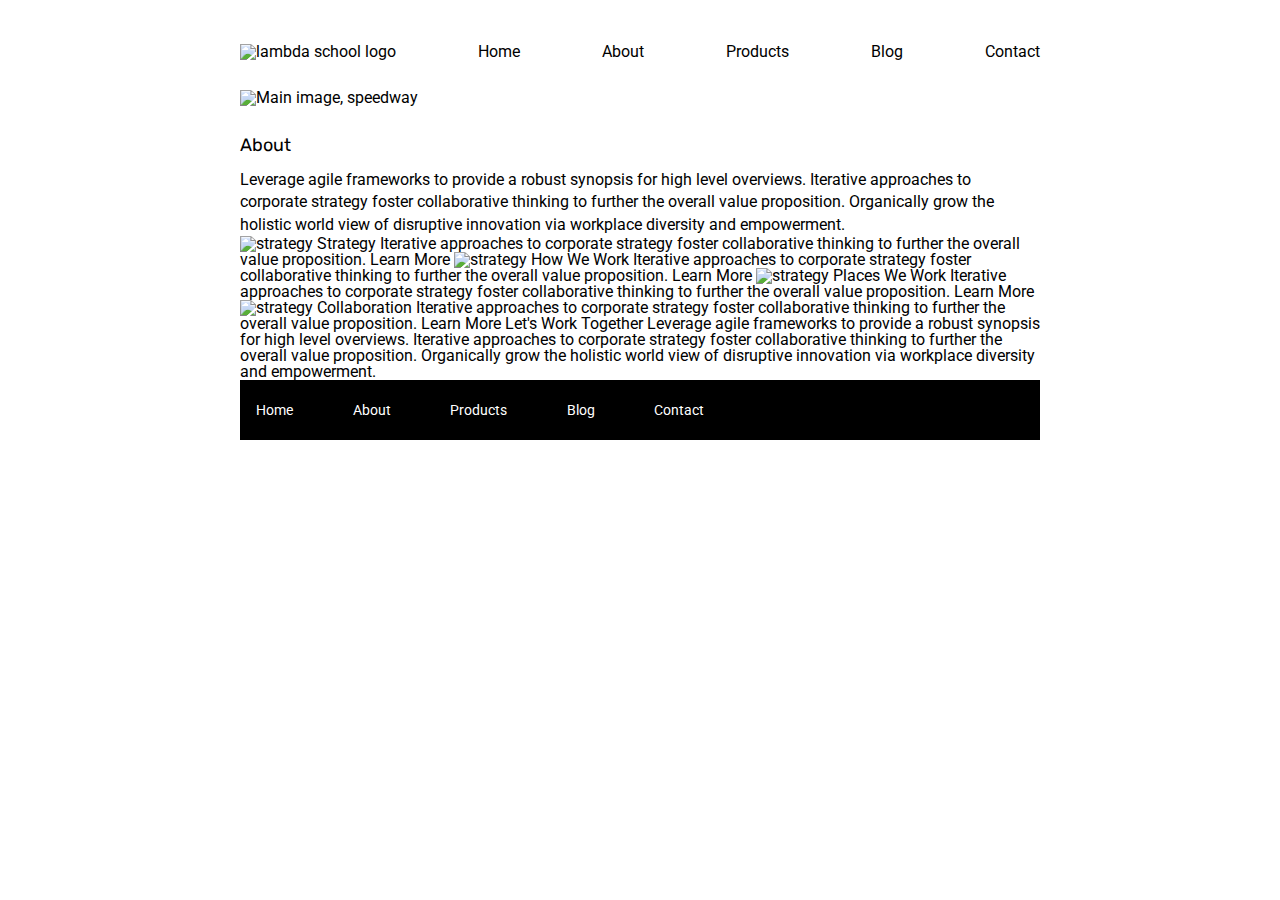
==== about.html @ 6eb759a9 "added the nav to about page and update img" ====
<!doctype html>

<html lang="en">
<head>
  <meta charset="utf-8">

  <title>Sprint Challenge - About</title>

  <link href="https://fonts.googleapis.com/css?family=Roboto|Rubik" rel="stylesheet">
  <link rel="stylesheet" href="css/index.css">

</head>

<body>


<!-- Header and nav  -->
    <header class="container">
        <nav>
            <a href=""><img class="logo" src="img/lambda-black.png" alt="lambda school logo"></a>
            <a href="index.html">Home</a>
            <a href="about.html">About</a>
            <a href="">Products</a>
            <a href="">Blog</a>
            <a href="">Contact</a>
        </nav>

        <div id="mainimg">
            <img src="img/jumbo-about.png" alt="Main image, speedway">
         </div>
    </header>

    <div class="container about-page">
     
    <h2>About</h2>

    <p>Leverage agile frameworks to provide a robust synopsis for high level overviews. Iterative approaches to corporate strategy foster collaborative thinking to further the overall value proposition. Organically grow the holistic world view of disruptive innovation via workplace diversity and empowerment.</p>


    <img src="img/about-plan.png" alt="strategy">
    
    Strategy
    
    Iterative approaches to corporate strategy foster collaborative thinking to further the overall value proposition.

    Learn More



    <img src="img/about-working.png" alt="strategy">
    
    How We Work
    
    Iterative approaches to corporate strategy foster collaborative thinking to further the overall value proposition.

    Learn More



    <img src="img/about-office.png" alt="strategy">
    
    Places We Work

    Iterative approaches to corporate strategy foster collaborative thinking to further the overall value proposition.

    Learn More

    <img src="img/about-meeting.png" alt="strategy">
    
    Collaboration
    
    Iterative approaches to corporate strategy foster collaborative thinking to further the overall value proposition.

    Learn More

    Let's Work Together

    Leverage agile frameworks to provide a robust synopsis for high level overviews. Iterative approaches to corporate strategy foster collaborative thinking to further the overall value proposition. Organically grow the holistic world view of disruptive innovation via workplace diversity and empowerment.
        
      <footer>
        <nav>
          <a href="index.html">Home</a>
          <a href="#">About</a>
          <a href="#">Products</a>
          <a href="#">Blog</a>
          <a href="#">Contact</a>
        </nav>
      </footer>
    </div><!-- container -->        
</body>
</html>
---- css/index.css ----
/* http://meyerweb.com/eric/tools/css/reset/ 
   v2.0 | 20110126
   License: none (public domain)
*/

html, body, div, span, applet, object, iframe,
h1, h2, h3, h4, h5, h6, p, blockquote, pre,
a, abbr, acronym, address, big, cite, code,
del, dfn, em, img, ins, kbd, q, s, samp,
small, strike, strong, sub, sup, tt, var,
b, u, i, center,
dl, dt, dd, ol, ul, li,
fieldset, form, label, legend,
table, caption, tbody, tfoot, thead, tr, th, td,
article, aside, canvas, details, embed, 
figure, figcaption, footer, header, hgroup, 
menu, nav, output, ruby, section, summary,
time, mark, audio, video {
	margin: 0;
	padding: 0;
	border: 0;
	font-size: 100%;
	font: inherit;
	vertical-align: baseline;
}
/* HTML5 display-role reset for older browsers */
article, aside, details, figcaption, figure, 
footer, header, hgroup, menu, nav, section {
	display: block;
}
body {
	line-height: 1;
}
ol, ul {
	list-style: none;
}
blockquote, q {
	quotes: none;
}
blockquote:before, blockquote:after,
q:before, q:after {
	content: '';
	content: none;
}
table {
	border-collapse: collapse;
	border-spacing: 0;
}

* {
    box-sizing: border-box;
}

html, body {
    height: 100%;
    font-family: 'Roboto', sans-serif;
}

h1, h2, h3, h4, h5 {
    font-size: 18px;
    margin-bottom: 15px;
    font-family: 'Rubik', sans-serif;
}

p {
    line-height: 1.4;
}



/*Nav Menu*/

nav a{
  text-decoration: none;
  color: black;
}

nav {
  height: 60px;
  display: flex;
  justify-content:space-between;
  align-items: flex-end;
}

nav a:hover{
 color: red;
}

/*Main image banner*/
#mainimg {
    margin: 30px 0;
}

/*Content*/
.container {
    width: 800px;
    margin: 0 auto;
}

.top-content {
    display: flex;
    flex-wrap: wrap;
    justify-content: space-evenly;
    margin-bottom: 20px;
    border-bottom: 1px dashed black;
}

.top-content .text-container {
    width: 48%;
    padding: 0 1%;
    padding-bottom: 20px;  
}

.middle-content {
    margin-bottom: 20px;
    border-bottom: 1px dashed black;
}

.middle-content h2 {
    padding: 0 2%;
    margin-bottom: 0;
}

.middle-content .boxes {
    display: flex;
    flex-wrap: wrap;
    justify-content: space-evenly;
}

.middle-content .boxes .box {
    width: 12.5%;
    height: 100px;
    background: black;
    margin: 20px 2.5%;
    color: white;
    display: flex;
    align-items: center;
    justify-content: center;
}

/*Coloring boxes*/


#box1{
 background-color: teal;
}

#box2{
 background-color: gold;
}

#box3{
 background-color: cadetblue;
}

#box4{
 background-color: coral;
}

#box5{
 background-color: crimson;
}

#box6{
 background-color: forestgreen;
}

#box7{
 background-color: darkorchid;
}


#box8{
 background-color: hotpink;
}


#box9{
 background-color: indigo;
}

#box10{
 background-color: dodgerblue;
}

/*Bottom content*/

.bottom-content {
    display: flex;
    margin: 0 2% 20px;
    justify-content: space-around;
}

.bottom-content .text-container {
    padding-right: 4%;
}

.bottom-content .text-container:last-child {
    padding-right: 0;
}

footer {
    width: 100%;
    background: black;
}

footer nav {
    width: 60%;
    display: flex;
    justify-content: space-between;
    align-items: center;
    padding: 20px 2%;
    font-size: 14px;
}

footer nav a {
    color: white;
    text-decoration: none;
}
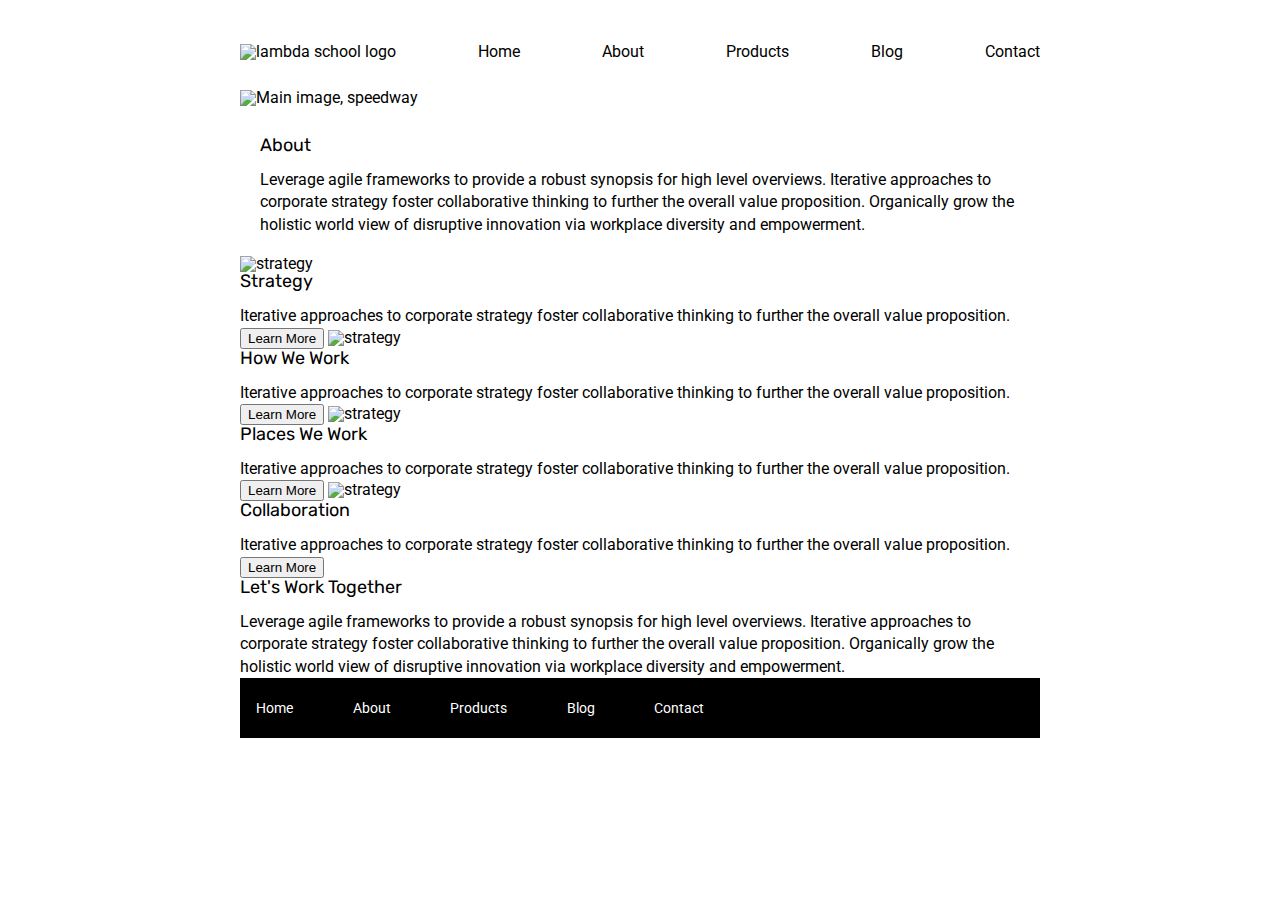
==== commit 1f78b3e7: "added Semantic tags to about page" ====
--- a/about.html
+++ b/about.html
@@ -17,7 +17,7 @@
 <!-- Header and nav  -->
     <header class="container">
         <nav>
-            <a href=""><img class="logo" src="img/lambda-black.png" alt="lambda school logo"></a>
+            <a href="index.html"><img class="logo" src="img/lambda-black.png" alt="lambda school logo"></a>
             <a href="index.html">Home</a>
             <a href="about.html">About</a>
             <a href="">Products</a>
@@ -30,52 +30,55 @@
          </div>
     </header>
 
+<!-- Main content -->
     <div class="container about-page">
-     
-    <h2>About</h2>
 
-    <p>Leverage agile frameworks to provide a robust synopsis for high level overviews. Iterative approaches to corporate strategy foster collaborative thinking to further the overall value proposition. Organically grow the holistic world view of disruptive innovation via workplace diversity and empowerment.</p>
+      <section class="top-about">
+        <h2>About</h2>
+
+        <p>Leverage agile frameworks to provide a robust synopsis for high level overviews. Iterative approaches to corporate strategy foster collaborative thinking to further the overall value proposition. Organically grow the holistic world view of disruptive innovation via workplace diversity and empowerment.</p>
+      </section>
 
 
     <img src="img/about-plan.png" alt="strategy">
     
-    Strategy
+    <h2>Strategy</h2>
     
-    Iterative approaches to corporate strategy foster collaborative thinking to further the overall value proposition.
+    <p>Iterative approaches to corporate strategy foster collaborative thinking to further the overall value proposition.</p>
 
-    Learn More
+    <button>Learn More</button>
 
 
 
     <img src="img/about-working.png" alt="strategy">
     
-    How We Work
+    <h2>How We Work</h2>
     
-    Iterative approaches to corporate strategy foster collaborative thinking to further the overall value proposition.
+    <p>Iterative approaches to corporate strategy foster collaborative thinking to further the overall value proposition.</p>
 
-    Learn More
+     <button>Learn More</button>
 
 
 
     <img src="img/about-office.png" alt="strategy">
     
-    Places We Work
+    <h2>Places We Work</h2>
 
-    Iterative approaches to corporate strategy foster collaborative thinking to further the overall value proposition.
+    <p>Iterative approaches to corporate strategy foster collaborative thinking to further the overall value proposition.</p>
 
-    Learn More
+     <button>Learn More</button>
 
     <img src="img/about-meeting.png" alt="strategy">
     
-    Collaboration
+    <h2>Collaboration</h2>
     
-    Iterative approaches to corporate strategy foster collaborative thinking to further the overall value proposition.
+    <p>Iterative approaches to corporate strategy foster collaborative thinking to further the overall value proposition.</p>
 
-    Learn More
+     <button>Learn More</button>
 
-    Let's Work Together
+    <h2>Let's Work Together</h2>
 
-    Leverage agile frameworks to provide a robust synopsis for high level overviews. Iterative approaches to corporate strategy foster collaborative thinking to further the overall value proposition. Organically grow the holistic world view of disruptive innovation via workplace diversity and empowerment.
+    <p>Leverage agile frameworks to provide a robust synopsis for high level overviews. Iterative approaches to corporate strategy foster collaborative thinking to further the overall value proposition. Organically grow the holistic world view of disruptive innovation via workplace diversity and empowerment.</p>
         
       <footer>
         <nav>
--- a/css/index.css
+++ b/css/index.css
@@ -199,6 +199,21 @@
     padding-right: 0;
 }
 
+
+/*About page styling*/
+
+.top-about{
+    margin: 20px;
+}
+
+
+
+
+
+
+
+/*Footer*/
+
 footer {
     width: 100%;
     background: black;
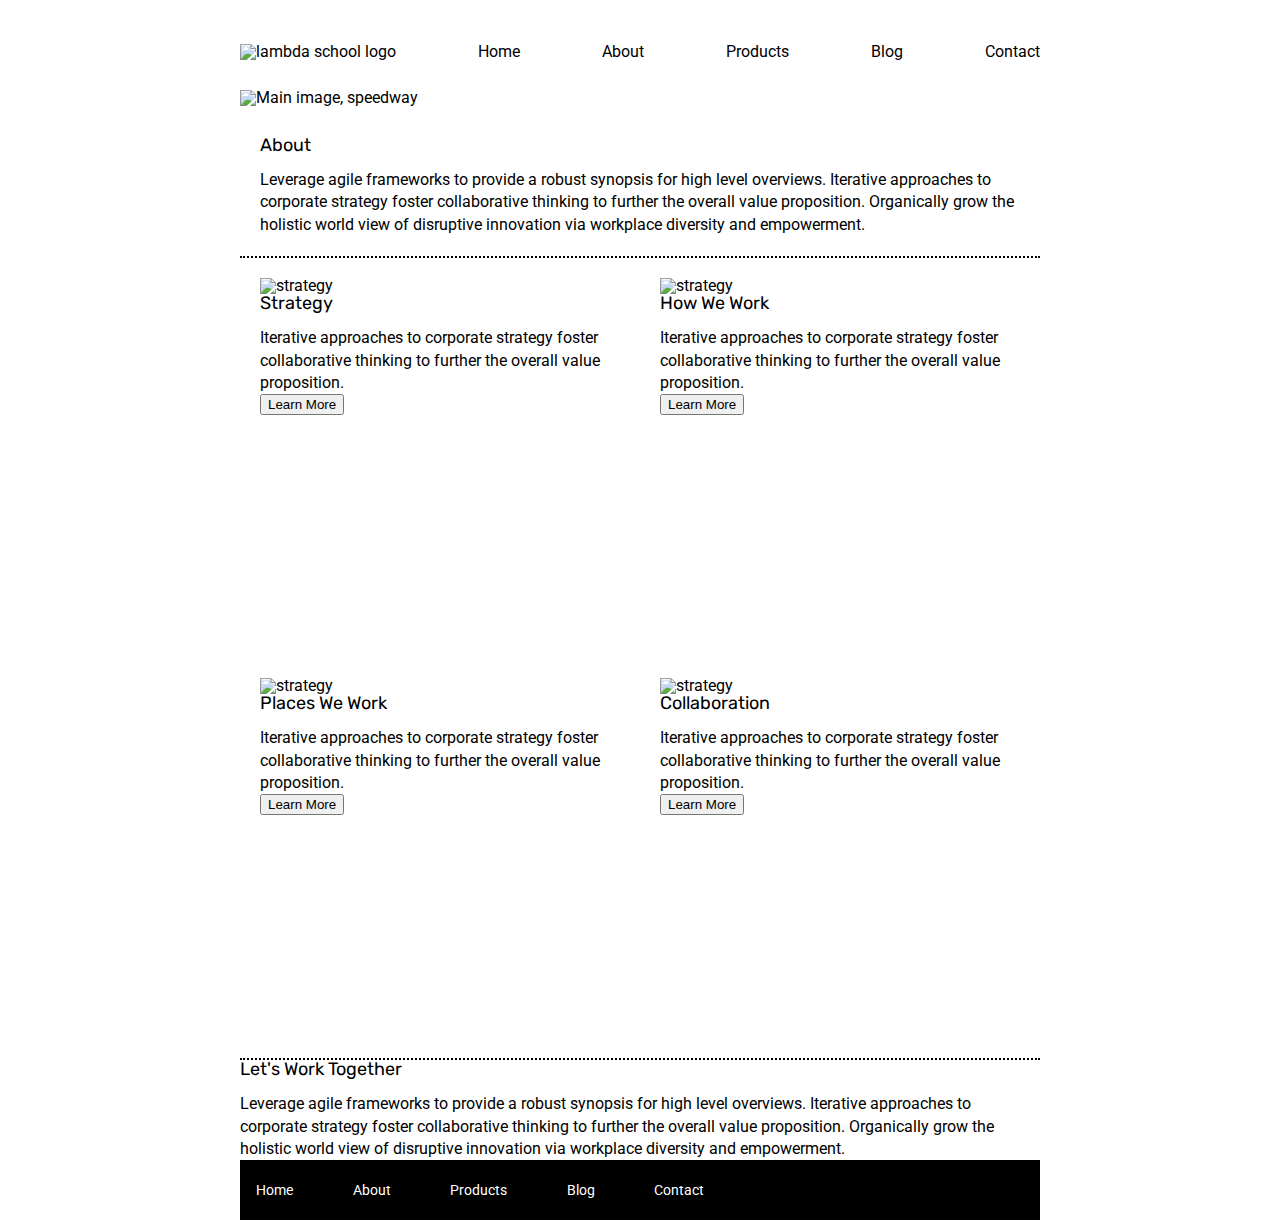
==== commit dd575ff0: "created divs to start styling content boxes about page" ====
--- a/about.html
+++ b/about.html
@@ -39,47 +39,57 @@
         <p>Leverage agile frameworks to provide a robust synopsis for high level overviews. Iterative approaches to corporate strategy foster collaborative thinking to further the overall value proposition. Organically grow the holistic world view of disruptive innovation via workplace diversity and empowerment.</p>
       </section>
 
+<!-- Boxes  -->
+      <div class="grid">
 
-    <img src="img/about-plan.png" alt="strategy">
-    
-    <h2>Strategy</h2>
-    
-    <p>Iterative approaches to corporate strategy foster collaborative thinking to further the overall value proposition.</p>
+        <div class="box-about">
+          <img src="img/about-plan.png" alt="strategy">
+          
+          <h2>Strategy</h2>
+          
+          <p>Iterative approaches to corporate strategy foster collaborative thinking to further the overall value proposition.</p>
 
-    <button>Learn More</button>
+          <button>Learn More</button>
+        </div>
 
+        <div class="box-about">
+          <img src="img/about-working.png" alt="strategy">
+          
+          <h2>How We Work</h2>
+          
+          <p>Iterative approaches to corporate strategy foster collaborative thinking to further the overall value proposition.</p>
 
+           <button>Learn More</button>
+        </div>
 
-    <img src="img/about-working.png" alt="strategy">
-    
-    <h2>How We Work</h2>
-    
-    <p>Iterative approaches to corporate strategy foster collaborative thinking to further the overall value proposition.</p>
+        <div class="box-about">
+          <img src="img/about-office.png" alt="strategy">
+          
+          <h2>Places We Work</h2>
 
-     <button>Learn More</button>
+          <p>Iterative approaches to corporate strategy foster collaborative thinking to further the overall value proposition.</p>
 
+           <button>Learn More</button>
+         </div>
 
+         <div class="box-about"> 
+          <img src="img/about-meeting.png" alt="strategy">
+          
+          <h2>Collaboration</h2>
+          
+          <p>Iterative approaches to corporate strategy foster collaborative thinking to further the overall value proposition.</p>
 
-    <img src="img/about-office.png" alt="strategy">
-    
-    <h2>Places We Work</h2>
+           <button>Learn More</button>
+        </div>
+     </div>
 
-    <p>Iterative approaches to corporate strategy foster collaborative thinking to further the overall value proposition.</p>
-
-     <button>Learn More</button>
-
-    <img src="img/about-meeting.png" alt="strategy">
-    
-    <h2>Collaboration</h2>
-    
-    <p>Iterative approaches to corporate strategy foster collaborative thinking to further the overall value proposition.</p>
-
-     <button>Learn More</button>
-
+<!-- Bottom content section -->
     <h2>Let's Work Together</h2>
 
     <p>Leverage agile frameworks to provide a robust synopsis for high level overviews. Iterative approaches to corporate strategy foster collaborative thinking to further the overall value proposition. Organically grow the holistic world view of disruptive innovation via workplace diversity and empowerment.</p>
         
+
+<!-- footer         -->
       <footer>
         <nav>
           <a href="index.html">Home</a>
--- a/css/index.css
+++ b/css/index.css
@@ -206,9 +206,19 @@
     margin: 20px;
 }
 
-
-
-
+.grid{
+    border-top: 2px dotted black;
+    border-bottom: 2px dotted black;
+    display: flex;
+    flex-wrap: wrap;
+}
+
+.box-about{
+    padding: 20px;
+    height: 400px;
+    width: 400px;
+    /*border: 5px solid red;*/
+}
 
 
 
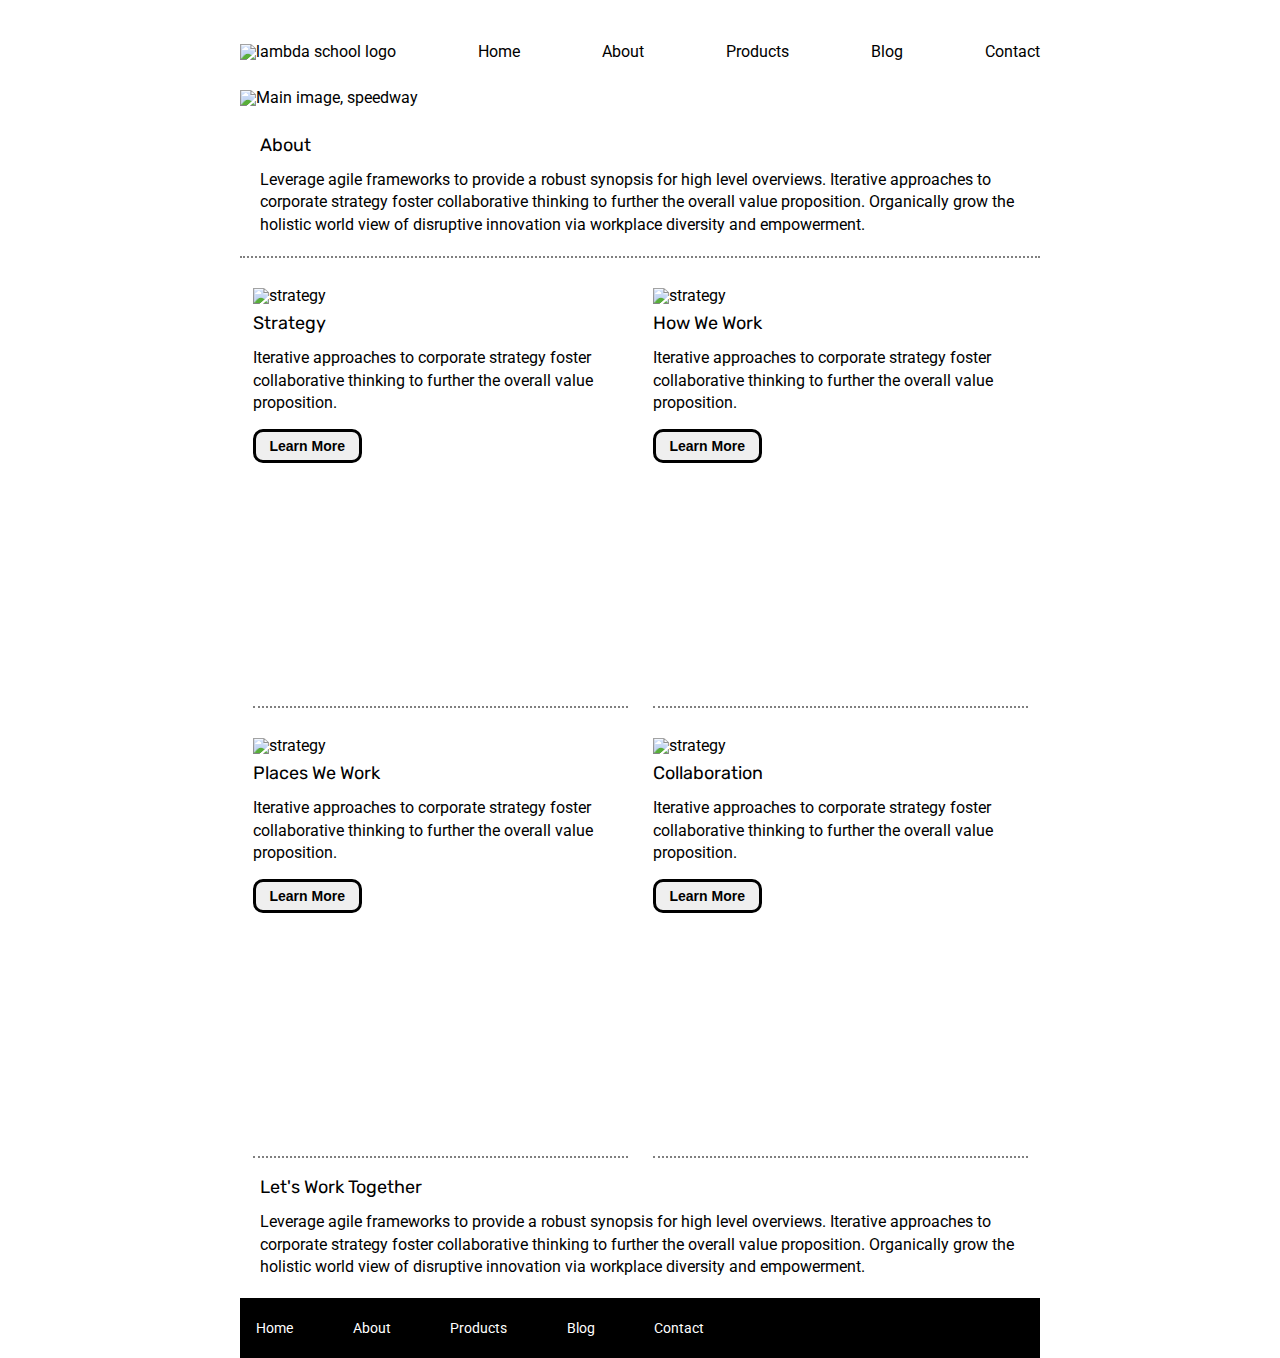
==== commit 49a8c80d: "completed the about page" ====
--- a/about.html
+++ b/about.html
@@ -33,7 +33,7 @@
 <!-- Main content -->
     <div class="container about-page">
 
-      <section class="top-about">
+      <section class="content-about">
         <h2>About</h2>
 
         <p>Leverage agile frameworks to provide a robust synopsis for high level overviews. Iterative approaches to corporate strategy foster collaborative thinking to further the overall value proposition. Organically grow the holistic world view of disruptive innovation via workplace diversity and empowerment.</p>
@@ -84,16 +84,17 @@
      </div>
 
 <!-- Bottom content section -->
-    <h2>Let's Work Together</h2>
+     <section class="content-about">
+      <h2>Let's Work Together</h2>
 
-    <p>Leverage agile frameworks to provide a robust synopsis for high level overviews. Iterative approaches to corporate strategy foster collaborative thinking to further the overall value proposition. Organically grow the holistic world view of disruptive innovation via workplace diversity and empowerment.</p>
-        
+      <p>Leverage agile frameworks to provide a robust synopsis for high level overviews. Iterative approaches to corporate strategy foster collaborative thinking to further the overall value proposition. Organically grow the holistic world view of disruptive innovation via workplace diversity and empowerment.</p>
+    </section>  
 
 <!-- footer         -->
       <footer>
         <nav>
           <a href="index.html">Home</a>
-          <a href="#">About</a>
+          <a href="about.html">About</a>
           <a href="#">Products</a>
           <a href="#">Blog</a>
           <a href="#">Contact</a>
--- a/css/index.css
+++ b/css/index.css
@@ -202,23 +202,43 @@
 
 /*About page styling*/
 
-.top-about{
+.content-about{
     margin: 20px;
 }
 
 .grid{
-    border-top: 2px dotted black;
-    border-bottom: 2px dotted black;
+    border-top: 2px dotted gray;
     display: flex;
     flex-wrap: wrap;
+    justify-content: space-around;
 }
 
 .box-about{
-    padding: 20px;
-    height: 400px;
-    width: 400px;
-    /*border: 5px solid red;*/
-}
+    padding: 30px 0;
+    height: 450px;
+    width: 375px;
+    border-bottom: 2px dotted gray;
+}
+
+.box-about h2 {
+    padding-top: 10px;
+}
+
+button{
+    border: 3px solid black;
+    border-radius: 10px;
+    padding: 6px 14px;
+    font-size: 14px;
+    font-weight: bold;
+    margin-top: 15px;
+}
+
+/*Bottom content section */
+
+
+
+
+
 
 
 
